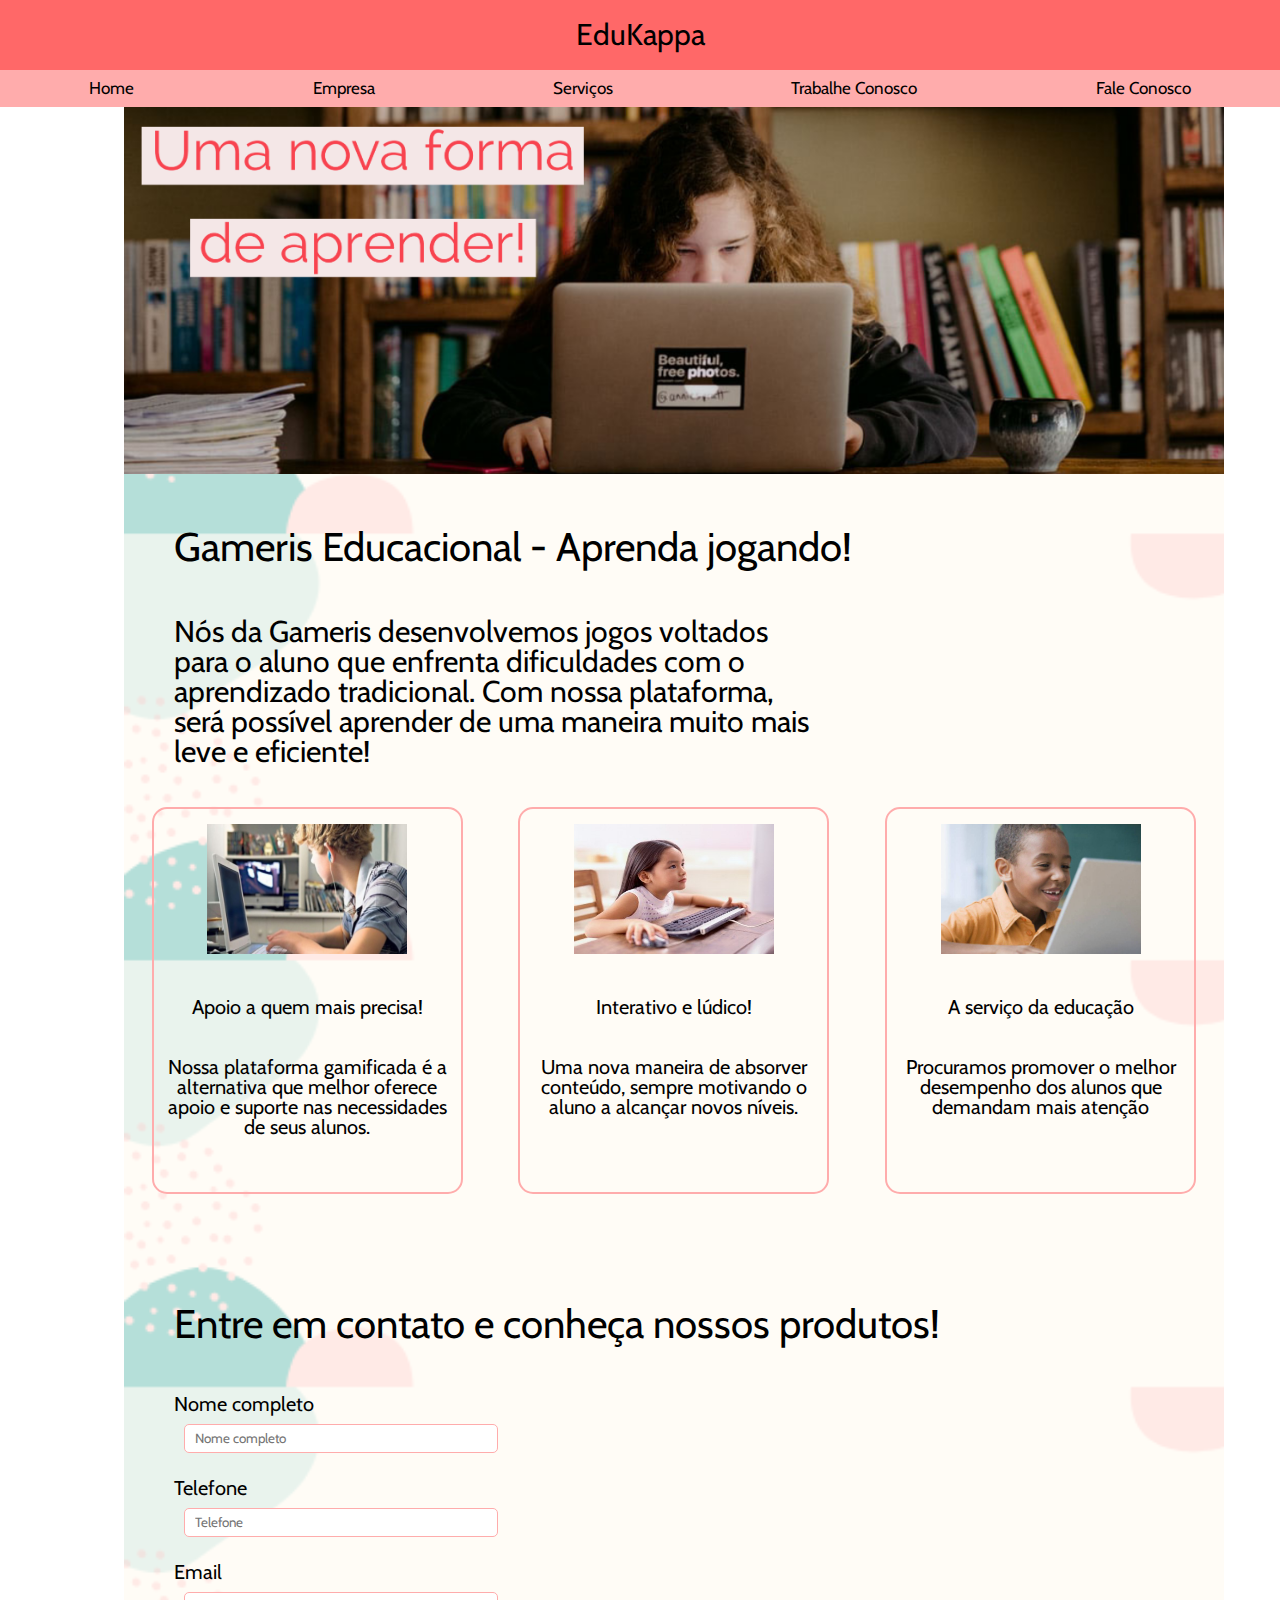
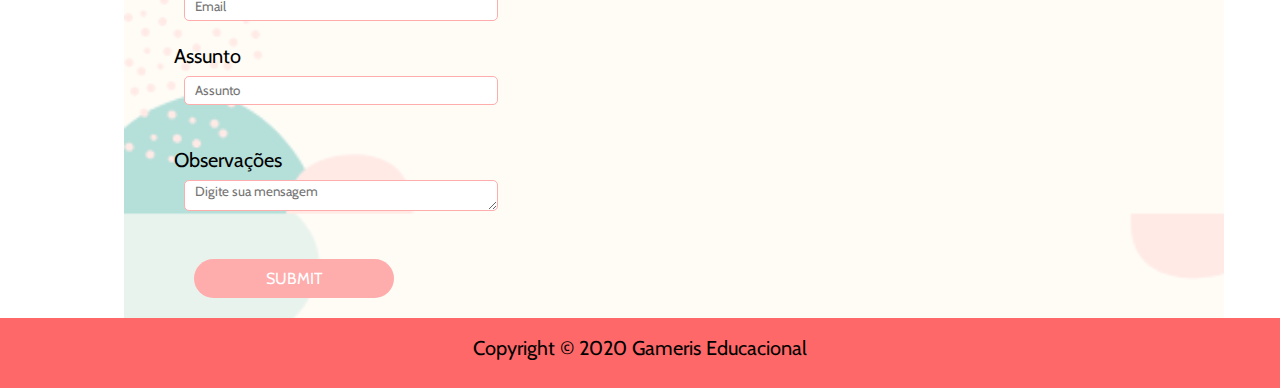
==== index.html @ d6e388b1 "Add files via upload" ====
<!DOCTYPE html>
<html lang="en">
<head>
    <meta charset="UTF-8">
    <meta name="viewport" content="width=device-width, initial-scale=1.0">
    <title>Gameris Educacional</title>
    <link rel="stylesheet" href="css/reset.css">
    <link rel="stylesheet" href="css/estilos.css">
    <link href="https://fonts.googleapis.com/css2?family=Bree+Serif&family=Cabin&display=swap" rel="stylesheet">
    <script src="js/formulario.js"></script>
</head>
<body>
    <div id="container">
        <header class="header">
            <h1>EduKappa</h1>
        </header> 
        <nav class="menu">
            <ul>
                <li><a href="index.html">Home</a></li>
                <li><a href="empresa.html">Empresa</a></li>
                <li><a href="servicos.html">Serviços</a></li>
                <li><a href="trabalheConosco.html">Trabalhe Conosco</a></li>
                <li><a href="faleConosco.html">Fale Conosco</a></li>
            </ul>
        </nav>
        <div id="content">
            <section class="empresa1">
                <img class="banner2" src="../img/banner2.png">
                <h1>Gameris Educacional - Aprenda jogando!</h1>
                <h2>
                    Nós da Gameris desenvolvemos jogos voltados para o aluno que enfrenta dificuldades com o aprendizado tradicional. Com nossa plataforma, será possível aprender de uma maneira muito mais leve e eficiente!
                </h2>
            </section>
            <!--section class="empresa2">
                <h1>De maneira didática, reunimos os conteúdos essenciais das disciplinas escolares e disponibilizamos em uma plataforma totalmente lúdica.  </h1>
            </section>
            <section class="empresa3">
                <h1>A Gameris desenvolveu o projeto pelas mãos de vários especialistas afim de fornecer um produto de qualidade. Instalada em São Paulo, atendemos também aos pais dos alunos e instituições de ensino.</h1>
            </section !-->
            <section class="box">
                <div class="item">
                    <ul>
                        <li>
                            <img class="img1" src="img/img1.jpg">
                            <div class="ttl">Apoio a quem mais precisa!</div>
                            <div class="sub">Nossa plataforma gamificada é a alternativa que melhor oferece apoio e suporte nas necessidades de seus alunos.</div>
                        </li>
                    </ul>
                </div>
                <div class="item">
                    <ul>
                        <li>
                            <img class="img1" src="img/img2.jpg" alt="">
                            <div class="ttl">Interativo e lúdico!</div>
                            <div class="sub">Uma nova maneira de absorver conteúdo, sempre motivando o aluno a alcançar novos níveis.</div>
                        </li>
                     </ul>
                </div>
                <div class="item">
                    <ul>
                        <li>
                            <img class="img1" src="img/img3.jpg" alt="">
                            <div class="ttl">A serviço da educação</div>
                            <div class="sub">Procuramos promover o melhor desempenho dos alunos que demandam mais atenção</div>
                        </li>
                     </ul>
                </div>
            </section>
            <h1>Entre em contato e conheça nossos produtos!</h1>
            <form>
                <label for="nome" class="label">Nome completo</label><br>
                <input type="text" class="campo-fac" id="nome" placeholder="Nome completo" required ><br>
                <label for="telefone" class="label">Telefone</label><br>
                <input type="tel" class="campo-fac" id="telefone" placeholder="Telefone"><br>
                <label for="email" class="label">Email</label><br>
                <input type="email" class="campo-fac" id="email" placeholder="Email"><br>
                <h3>Assunto</h3>
                <input list="assuntos" class="campo-fac" name="assuntos" placeholder="Assunto">
                <datalist id="assuntos">
                    <option value="Produtos"></option>
                    <option value="Dúvidas"></option>
                    <option value="Valores"></option>
                </datalist><br><br>
                <h3>Observações</h3>
                <textarea name="message" class="campo-fac" cols="30" rows="10" placeholder="Digite sua mensagem"></textarea><br>
                
                <input type="submit" class="botao">
            </form>
        </div>
        <footer class="footer">
            <p class="txt-footer">
                Copyright © 2020 Gameris Educacional            </p>
        </footer>
    </div>
    
</body>
</html>
---- css/estilos.css ----
/* soft reset do css
  * {
  margin: 0;
  padding: 0;
  box-sizing: border-box;
  } */

  * {
    font-family: 'Bree Serif', serif;
    font-family: 'Cabin', sans-serif;
  }

  a { 
    text-decoration: none;
    color: black;
    
  }

  a:hover {
    text-decoration: underline;
    color: pink;
  }

  /*#container {
    width: 1200px;
    height: auto;
    margin: 0 auto;
  }*/

  .header {
    width: 100%;
    height: 70px;
    background-color: rgb(255, 104, 104);
    position: fixed;
    top: 0;
  }
  
  .header h1 {
    text-align:center;
    padding: 20px;
    font-size: 30px;
  }

  .menu {
    justify-content:center;
    align-items: center;
    font-size: 17px;
    background-color: rgb(255, 172, 172);
    width: 100%;
    position: fixed;
    top: 70px;
  }

  .menu ul {
    display: flex;
    justify-content: space-around;
    
  }
  
  .menu ul li {
    list-style: none;
  }
  
  .menu a {
      display: block;
      padding: 10px 60px;
  }

  nav ul > li a:hover {
    background: #000000;
    transition: all 1.0s;
    text-decoration: none;
  }

  .banner1 {
    padding-left: 60px;
    
  }

  
  body {
    /*background-color: rgb(250, 243, 234);*/
    background-image:url(https://www.designerd.com.br/wp-content/uploads/2018/07/download.png);
    background-size: auto 100%;
    font-size: 20px;
    font-family: 'Bree Serif', serif;
    font-family: 'Cabin', sans-serif;
  }
  
  /*breakpoint - se a tela tiver pelo menos 400px vai carregar estes estilos
  @media (max-width: 400px) {
      .menu ul {
        justify-content: center;
      }
      .menu a {
        padding: 10px 20px;
      }
    #content {
      margin: 107px 0px 0px 0px;
    }
  }*/
  
  #content {
    width: 1100px;
    margin: 107px 124px 0px 124px;
    background-image: url(../img/design.png);
    background-size: 100vw;
  }

  .empresa1 {
    text-align: left;
  }

  h1 {
    padding: 50px;
    font-size: 40px;
  }

  .empresa1 h2, .empresa2 h2 {
    font-size: 30px;
    padding: 0px 400px 20px 50px;
  }

  .empresa3 > h1 {
    padding-top: 75px;
    padding-right: 400px;
    padding-bottom: 75px;
    font-size: 30px;
  }

  .footer {
    width: 100%;
    height: 70px;
    background-color: rgb(255, 104, 104);
}

.txt-footer {
    line-height: 60px;
    text-align: center;
}

.campo-fac {
    width: 300px;
    height: 25px;
    border: 1px solid #ffacac;
    border-radius: 5px;
    padding-left: 10px;
    margin: 10px 0px 25px 10px;
}

.botao {    
  background: #ffacac;
  font-size: 16px;
  color: rgb(255, 255, 255);
  padding: 10px;
  width: 200px;
  border-radius: 50px;
  border: 0;
  text-transform: uppercase;
  margin: 20px 0px 20px 20px
}

.box {
    width: 1100px;
    margin: 0 auto;
    display: flex;
    flex-wrap: wrap;
    justify-content: space-around;
    padding-bottom: 40px;
}

.box .item {
    margin: 20px 0px;
    width: 311px;
    box-sizing: border-box;
    border: 2px solid rgb(255, 172, 172);
    padding: 15px 10px;
    text-align: center;
    border-radius: 15px;
}

.img1 {
  width: 200px;
  height: 130px;
}

.ttl, .sub {
  margin: 40px 0px 40px;
}

form {
  margin-left: 50px;
}

.img2 {
  width: 400px;
  margin: 50px;
}

.banner2 {
  width: 100%;
}
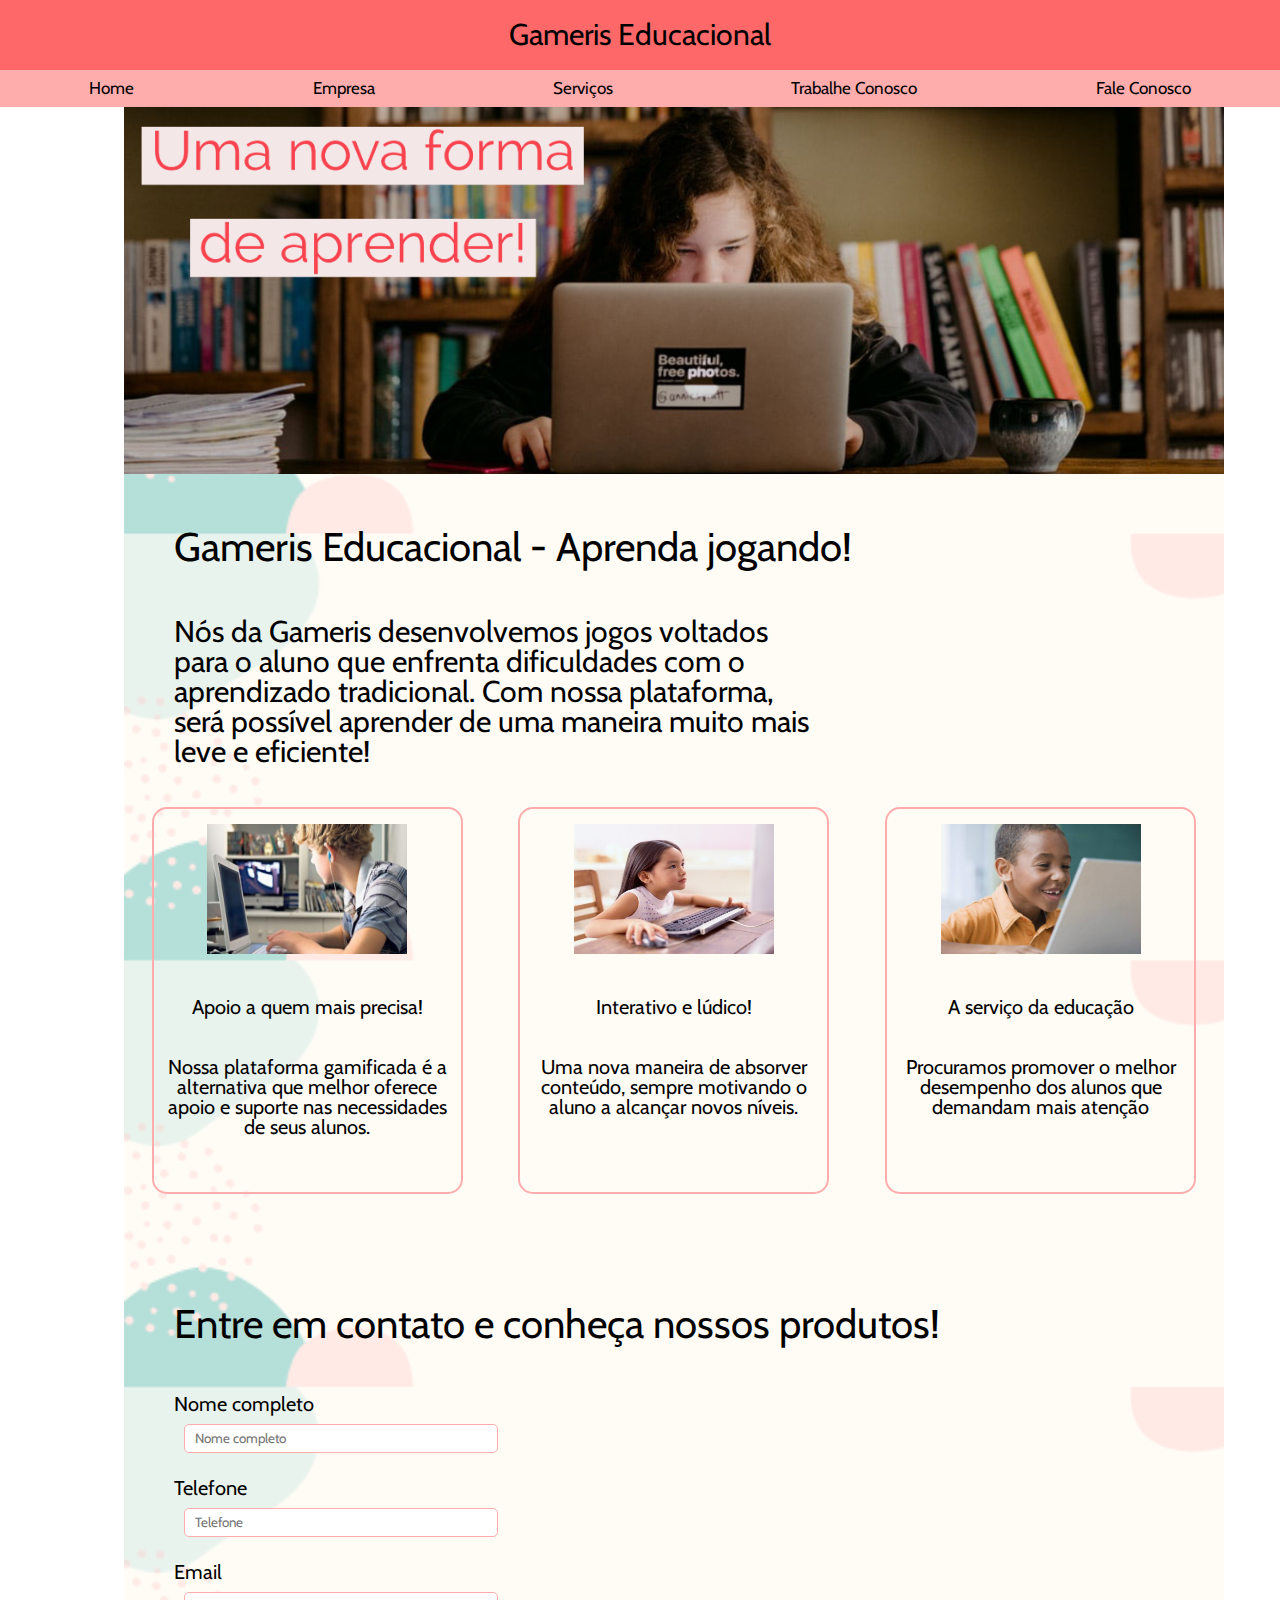
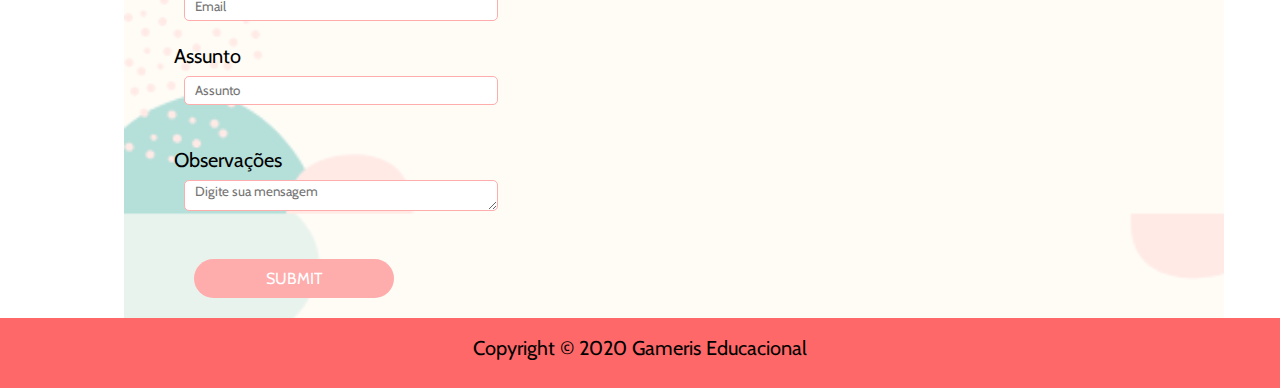
==== commit 2dc47eaf: "Update index.html" ====
--- a/index.html
+++ b/index.html
@@ -12,7 +12,7 @@
 <body>
     <div id="container">
         <header class="header">
-            <h1>EduKappa</h1>
+            <h1>Gameris Educacional</h1>
         </header> 
         <nav class="menu">
             <ul>
@@ -25,18 +25,12 @@
         </nav>
         <div id="content">
             <section class="empresa1">
-                <img class="banner2" src="../img/banner2.png">
+                <img class="banner2" src="img/banner2.png">
                 <h1>Gameris Educacional - Aprenda jogando!</h1>
                 <h2>
                     Nós da Gameris desenvolvemos jogos voltados para o aluno que enfrenta dificuldades com o aprendizado tradicional. Com nossa plataforma, será possível aprender de uma maneira muito mais leve e eficiente!
                 </h2>
             </section>
-            <!--section class="empresa2">
-                <h1>De maneira didática, reunimos os conteúdos essenciais das disciplinas escolares e disponibilizamos em uma plataforma totalmente lúdica.  </h1>
-            </section>
-            <section class="empresa3">
-                <h1>A Gameris desenvolveu o projeto pelas mãos de vários especialistas afim de fornecer um produto de qualidade. Instalada em São Paulo, atendemos também aos pais dos alunos e instituições de ensino.</h1>
-            </section !-->
             <section class="box">
                 <div class="item">
                     <ul>
@@ -71,9 +65,9 @@
                 <label for="nome" class="label">Nome completo</label><br>
                 <input type="text" class="campo-fac" id="nome" placeholder="Nome completo" required ><br>
                 <label for="telefone" class="label">Telefone</label><br>
-                <input type="tel" class="campo-fac" id="telefone" placeholder="Telefone"><br>
+                <input type="tel" class="campo-fac" id="telefone" placeholder="Telefone" required><br>
                 <label for="email" class="label">Email</label><br>
-                <input type="email" class="campo-fac" id="email" placeholder="Email"><br>
+                <input type="email" class="campo-fac" id="email" placeholder="Email" required><br>
                 <h3>Assunto</h3>
                 <input list="assuntos" class="campo-fac" name="assuntos" placeholder="Assunto">
                 <datalist id="assuntos">
@@ -94,4 +88,4 @@
     </div>
     
 </body>
-</html>+</html>
